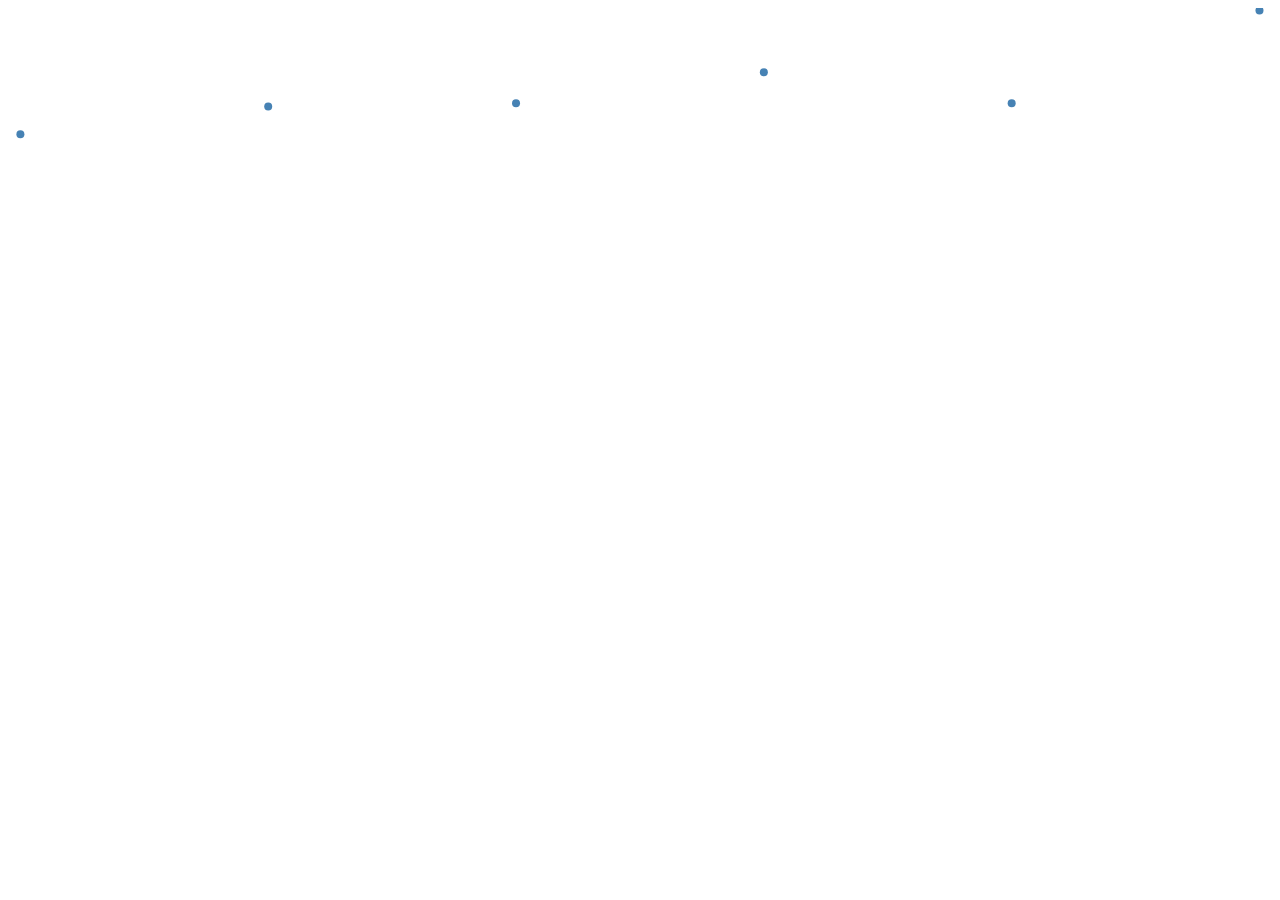
==== vis/index.html @ 7cf6bd8b "added some visualization tests" ====
<!doctype html>
<script src="./vendor/d3.min.js"></script>
<script src="./vendor/d3.layout.min.js"></script>
<script src="rickshaw.min.js"></script>

<div id="chart"></div>

<script src="test.js"></script>
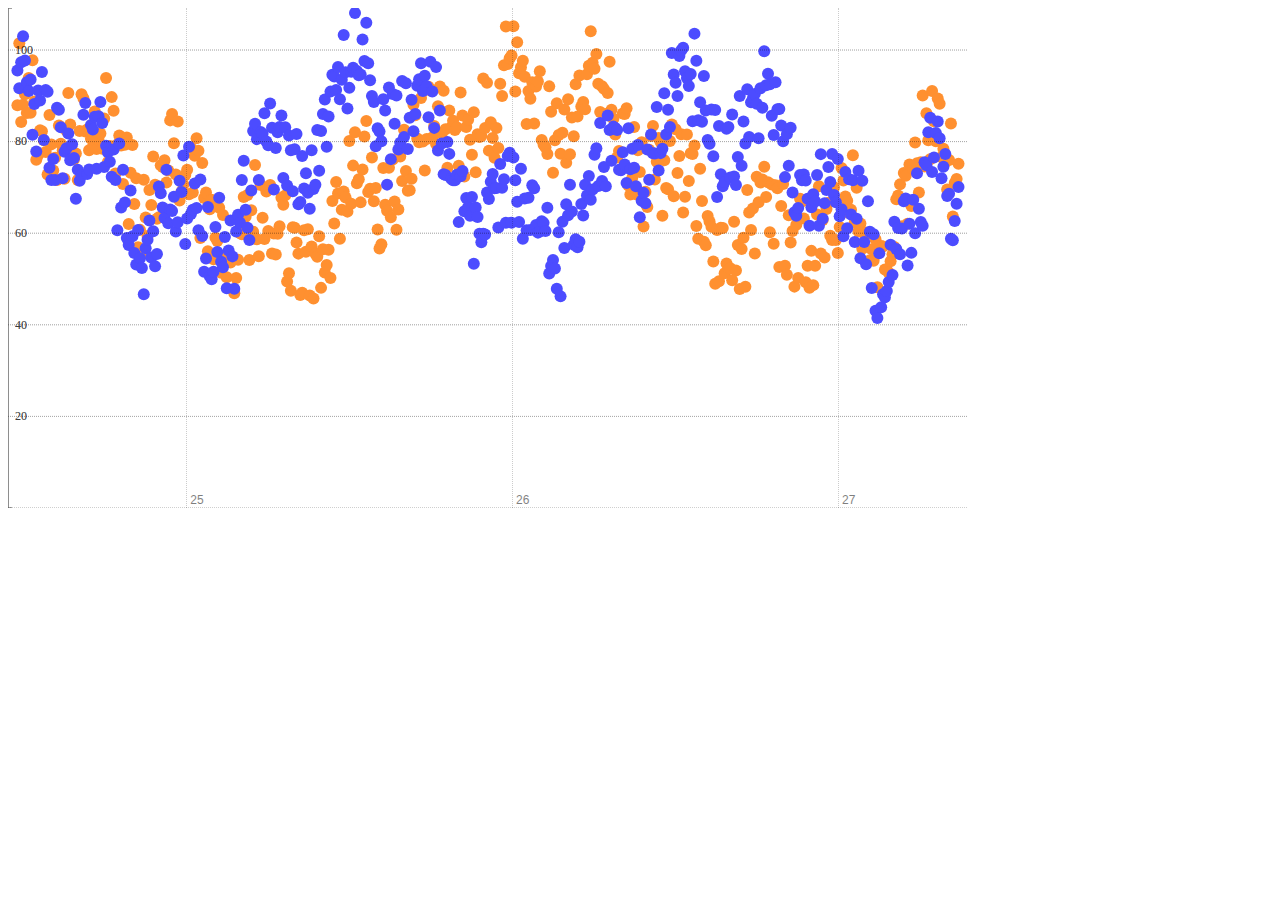
==== commit b9ae9e5b: "more vis stuff" ====
--- a/vis/index.html
+++ b/vis/index.html
@@ -1,7 +1,10 @@
 <!doctype html>
+
+<link type="text/css" rel="stylesheet" href="rickshaw.css">
+
 <script src="./vendor/d3.min.js"></script>
 <script src="./vendor/d3.layout.min.js"></script>
-<script src="rickshaw.min.js"></script>
+<script src="rickshaw.js"></script>
 
 <div id="chart"></div>
 
--- a/vis/rickshaw.css
+++ b/vis/rickshaw.css
@@ -0,0 +1,355 @@
+.rickshaw_graph .detail {
+	pointer-events: none;
+	position: absolute;
+	top: 0;
+	z-index: 2;
+	background: rgba(0, 0, 0, 0.1);
+	bottom: 0;
+	width: 1px;
+	transition: opacity 0.25s linear;
+	-moz-transition: opacity 0.25s linear;
+	-o-transition: opacity 0.25s linear;
+	-webkit-transition: opacity 0.25s linear;
+}
+.rickshaw_graph .detail.inactive {
+	opacity: 0;
+}
+.rickshaw_graph .detail .item.active {
+	opacity: 1;
+}
+.rickshaw_graph .detail .x_label {
+	font-family: Arial, sans-serif;
+	border-radius: 3px;
+	padding: 6px;
+	opacity: 0.5;
+	border: 1px solid #e0e0e0;
+	font-size: 12px;
+	position: absolute;
+	background: white;
+	white-space: nowrap;
+}
+.rickshaw_graph .detail .x_label.left {
+	left: 0;
+}
+.rickshaw_graph .detail .x_label.right {
+	right: 0;
+}
+.rickshaw_graph .detail .item {
+	position: absolute;
+	z-index: 2;
+	border-radius: 3px;
+	padding: 0.25em;
+	font-size: 12px;
+	font-family: Arial, sans-serif;
+	opacity: 0;
+	background: rgba(0, 0, 0, 0.4);
+	color: white;
+	border: 1px solid rgba(0, 0, 0, 0.4);
+	margin-left: 1em;
+	margin-right: 1em;
+	margin-top: -1em;
+	white-space: nowrap;
+}
+.rickshaw_graph .detail .item.left {
+	left: 0;
+}
+.rickshaw_graph .detail .item.right {
+	right: 0;
+}
+.rickshaw_graph .detail .item.active {
+	opacity: 1;
+	background: rgba(0, 0, 0, 0.8);
+}
+.rickshaw_graph .detail .item:after {
+	position: absolute;
+	display: block;
+	width: 0;
+	height: 0;
+
+	content: "";
+
+	border: 5px solid transparent;
+}
+.rickshaw_graph .detail .item.left:after {
+	top: 1em;
+	left: -5px;
+	margin-top: -5px;
+	border-right-color: rgba(0, 0, 0, 0.8);
+	border-left-width: 0;
+}
+.rickshaw_graph .detail .item.right:after {
+	top: 1em;
+	right: -5px;
+	margin-top: -5px;
+	border-left-color: rgba(0, 0, 0, 0.8);
+	border-right-width: 0;
+}
+.rickshaw_graph .detail .dot {
+	width: 4px;
+	height: 4px;
+	margin-left: -3px;
+	margin-top: -3.5px;
+	border-radius: 5px;
+	position: absolute;
+	box-shadow: 0 0 2px rgba(0, 0, 0, 0.6);
+	box-sizing: content-box;
+	-moz-box-sizing: content-box;
+	background: white;
+	border-width: 2px;
+	border-style: solid;
+	display: none;
+	background-clip: padding-box;
+}
+.rickshaw_graph .detail .dot.active {
+	display: block;
+}
+/* graph */
+
+.rickshaw_graph {
+	position: relative;
+}
+.rickshaw_graph svg {
+	display: block;	
+	overflow: hidden;
+}
+
+/* ticks */
+
+.rickshaw_graph .x_tick {
+	position: absolute;
+	top: 0;
+	bottom: 0;
+	width: 0px;
+	border-left: 1px dotted rgba(0, 0, 0, 0.2);
+	pointer-events: none;
+}
+.rickshaw_graph .x_tick .title {
+	position: absolute;
+	font-size: 12px;
+	font-family: Arial, sans-serif;
+	opacity: 0.5;
+	white-space: nowrap;
+	margin-left: 3px;
+	bottom: 1px;
+}
+
+/* annotations */
+
+.rickshaw_annotation_timeline {
+	height: 1px;
+	border-top: 1px solid #e0e0e0;
+	margin-top: 10px;
+	position: relative;
+}
+.rickshaw_annotation_timeline .annotation {
+	position: absolute;
+	height: 6px;
+	width: 6px;
+	margin-left: -2px;
+	top: -3px;
+	border-radius: 5px;
+	background-color: rgba(0, 0, 0, 0.25);
+}
+.rickshaw_graph .annotation_line {
+	position: absolute;
+	top: 0;
+	bottom: -6px;
+	width: 0px;
+	border-left: 2px solid rgba(0, 0, 0, 0.3);
+	display: none;
+}
+.rickshaw_graph .annotation_line.active {
+	display: block;
+}
+
+.rickshaw_graph .annotation_range {
+        background: rgba(0, 0, 0, 0.1);
+        display: none;
+        position: absolute;
+        top: 0;
+        bottom: -6px;
+}
+.rickshaw_graph .annotation_range.active {
+        display: block;
+}
+.rickshaw_graph .annotation_range.active.offscreen {
+        display: none;
+}
+
+.rickshaw_annotation_timeline .annotation .content {
+	background: white;
+	color: black;
+	opacity: 0.9;
+	padding: 5px 5px;
+	box-shadow: 0 0 2px rgba(0, 0, 0, 0.8);
+	border-radius: 3px;
+	position: relative;
+	z-index: 20;
+	font-size: 12px;
+	padding: 6px 8px 8px;
+	top: 18px;
+	left: -11px;
+	width: 160px;
+	display: none;
+	cursor: pointer;
+}
+.rickshaw_annotation_timeline .annotation .content:before {
+	content: "\25b2";
+	position: absolute;
+	top: -11px;
+	color: white;
+	text-shadow: 0 -1px 1px rgba(0, 0, 0, 0.8);
+}
+.rickshaw_annotation_timeline .annotation.active,
+.rickshaw_annotation_timeline .annotation:hover {
+	background-color: rgba(0, 0, 0, 0.8);
+	cursor: none;
+}
+.rickshaw_annotation_timeline .annotation .content:hover {
+	z-index: 50;
+}
+.rickshaw_annotation_timeline .annotation.active .content {
+	display: block;
+}
+.rickshaw_annotation_timeline .annotation:hover .content {
+	display: block;
+	z-index: 50;
+}
+.rickshaw_graph .y_axis,
+.rickshaw_graph  .x_axis_d3 {
+	fill: none;
+}
+.rickshaw_graph .y_ticks .tick line,
+.rickshaw_graph .x_ticks_d3 .tick {
+	stroke: rgba(0, 0, 0, 0.16);
+	stroke-width: 2px;
+	shape-rendering: crisp-edges;
+	pointer-events: none;
+}
+.rickshaw_graph .y_grid .tick,
+.rickshaw_graph .x_grid_d3 .tick {
+	z-index: -1;
+	stroke: rgba(0, 0, 0, 0.20);
+	stroke-width: 1px;
+	stroke-dasharray: 1 1;
+}
+.rickshaw_graph .y_grid .tick[data-y-value="0"] {
+	stroke-dasharray: 1 0;
+}
+.rickshaw_graph .y_grid path,
+.rickshaw_graph .x_grid_d3 path  {
+	fill: none;
+	stroke: none;
+}
+.rickshaw_graph .y_ticks path,
+.rickshaw_graph .x_ticks_d3 path {
+	fill: none;
+	stroke: #808080;
+}
+.rickshaw_graph .y_ticks text,
+.rickshaw_graph .x_ticks_d3 text {
+	opacity: 0.5;
+	font-size: 12px;
+	pointer-events: none;
+}
+.rickshaw_graph .x_tick.glow .title,
+.rickshaw_graph .y_ticks.glow text {
+	fill: black;
+	color: black;
+	text-shadow: 
+		-1px 1px 0 rgba(255, 255, 255, 0.1),
+		1px -1px 0 rgba(255, 255, 255, 0.1),
+		1px 1px 0 rgba(255, 255, 255, 0.1),
+		0px 1px 0 rgba(255, 255, 255, 0.1),
+		0px -1px 0 rgba(255, 255, 255, 0.1),
+		1px 0px 0 rgba(255, 255, 255, 0.1),
+		-1px 0px 0 rgba(255, 255, 255, 0.1),
+		-1px -1px 0 rgba(255, 255, 255, 0.1);
+}
+.rickshaw_graph .x_tick.inverse .title,
+.rickshaw_graph .y_ticks.inverse text {
+	fill: white;
+	color: white;
+	text-shadow: 
+		-1px 1px 0 rgba(0, 0, 0, 0.8),
+		1px -1px 0 rgba(0, 0, 0, 0.8),
+		1px 1px 0 rgba(0, 0, 0, 0.8),
+		0px 1px 0 rgba(0, 0, 0, 0.8),
+		0px -1px 0 rgba(0, 0, 0, 0.8),
+		1px 0px 0 rgba(0, 0, 0, 0.8),
+		-1px 0px 0 rgba(0, 0, 0, 0.8),
+		-1px -1px 0 rgba(0, 0, 0, 0.8);
+}
+.rickshaw_legend {
+	font-family: Arial;
+	font-size: 12px;
+	color: white;
+	background: #404040;
+	display: inline-block;
+	padding: 12px 5px; 
+	border-radius: 2px;
+	position: relative;
+}
+.rickshaw_legend:hover {
+	z-index: 10;
+}
+.rickshaw_legend .swatch {
+	width: 10px;
+	height: 10px;
+	border: 1px solid rgba(0, 0, 0, 0.2);
+}
+.rickshaw_legend .line {
+	clear: both;
+	line-height: 140%;
+	padding-right: 15px;
+}
+.rickshaw_legend .line .swatch {
+	display: inline-block;
+	margin-right: 3px;
+	border-radius: 2px;
+}
+.rickshaw_legend .label {
+	margin: 0;
+	white-space: nowrap;
+	display: inline;
+	font-size: inherit;
+	background-color: transparent;
+	color: inherit;
+	font-weight: normal;
+	line-height: normal;
+	padding: 0px;
+	text-shadow: none;
+}
+.rickshaw_legend .action:hover {
+	opacity: 0.6;
+}
+.rickshaw_legend .action {
+	margin-right: 0.2em;
+	font-size: 10px;
+	opacity: 0.2;
+	cursor: pointer;
+	font-size: 14px;
+}
+.rickshaw_legend .line.disabled {
+	opacity: 0.4;
+}
+.rickshaw_legend ul {
+	list-style-type: none;
+	margin: 0;
+	padding: 0;
+	margin: 2px;
+	cursor: pointer;
+}
+.rickshaw_legend li {
+	padding: 0 0 0 2px;
+	min-width: 80px;
+	white-space: nowrap;
+}
+.rickshaw_legend li:hover {
+	background: rgba(255, 255, 255, 0.08);
+	border-radius: 3px;
+}
+.rickshaw_legend li:active {
+	background: rgba(255, 255, 255, 0.2);
+	border-radius: 3px;
+}
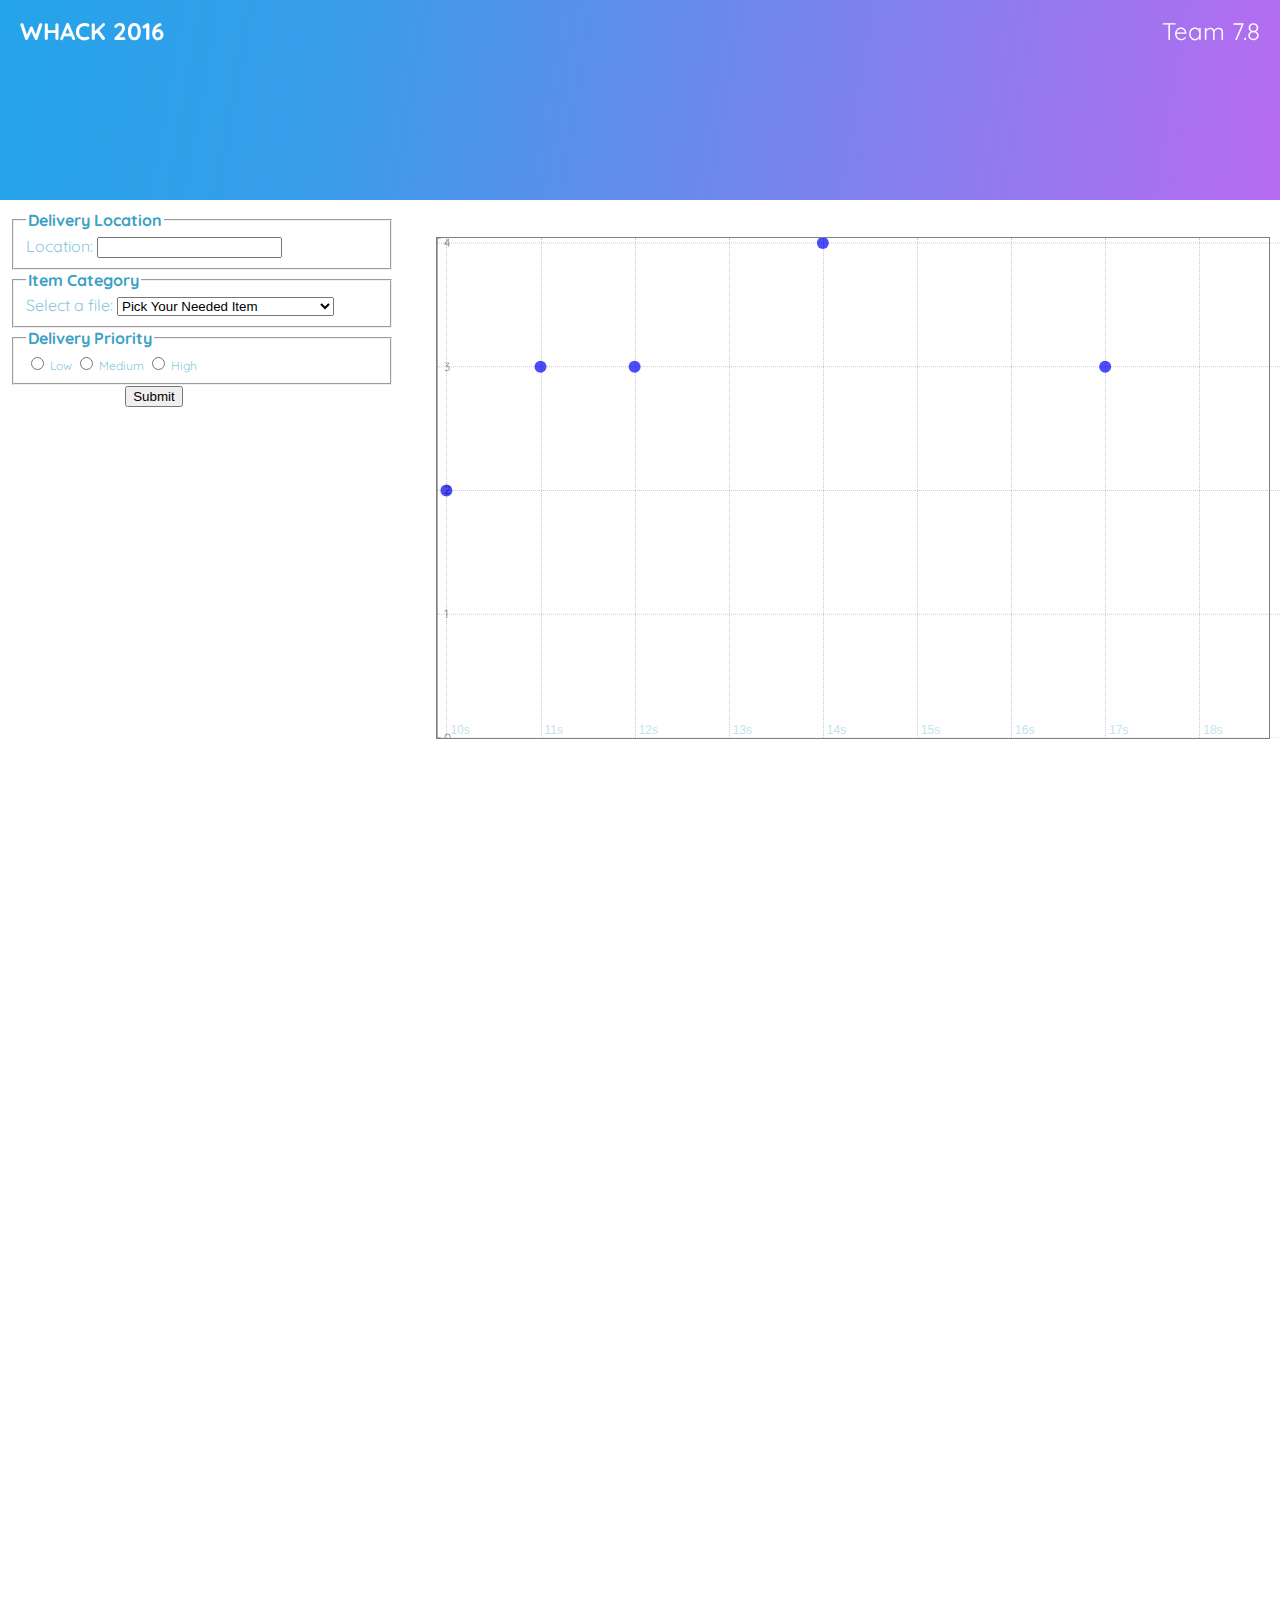
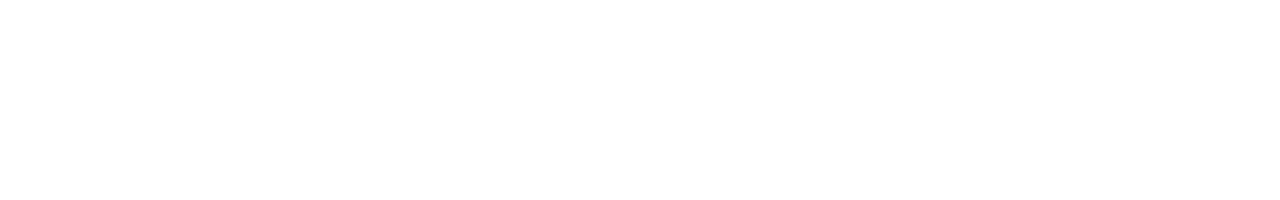
==== commit b24e168a: "Web App Page" ====
--- a/vis/index.html
+++ b/vis/index.html
@@ -1,11 +1,147 @@
-<!doctype html>
+<!DOCTYPE html>
+<html >
+<head>
+  <meta charset="UTF-8">
+  <title>WHACK 2016 | Team 7.8</title>
 
-<link type="text/css" rel="stylesheet" href="rickshaw.css">
+  <link rel='stylesheet prefetch' href='https://fonts.googleapis.com/css?family=Quicksand:300,400,70'>
+  <link rel="stylesheet" href="css/header-style.css">
+  <link rel="stylesheet" href="css/style.css">
+  <link href="jquery-ui-1.12.1/jquery-ui.css" rel="stylesheet">
+  <link href="jquery-ui-1.12.1/jquery-ui.structure.css" rel="stylesheet">
+  <link href="jquery-ui-1.12.1/jquery-ui.theme.css" rel="stylesheet">
 
-<script src="./vendor/d3.min.js"></script>
-<script src="./vendor/d3.layout.min.js"></script>
-<script src="rickshaw.js"></script>
+  <link type="text/css" rel="stylesheet" href="rickshaw.css">
+</head>
 
-<div id="chart"></div>
+<body>
+  <script src="vendor/d3.min.js"></script>
+  <script src="vendor/d3.layout.min.js"></script>
+  <script src="rickshaw.js"></script>
 
-<script src="test.js"></script>
+  <!-- jQUERY SCRIPTS -->
+    <!-- <script src="jquery-ui-1.12.1/jquery-ui.min.js"></script> -->
+  <!-- /jQUERY SCRIPTS -->
+  <!-- PAGE HEADER CONTENT DIV -->
+  <div>
+    <div class="header">
+      <a href="#" class="name">WHACK 2016</a>
+      <a href="#t" class="contact">Team 7.8</a>
+    </div>
+
+    <div class="hero" id="particles-js">
+      <div class="w wave"></div>
+      <div class="w wave2"></div>
+      <div class="w wave3"></div>
+      <div class="w wave4"></div>
+    </div>
+  </div>
+  <!-- /PAGE HEADER CONTENT DIV -->
+
+  <div class="data-input">
+    <div id="setLocation" class="data-input-field"><fieldset>
+      <legend>Delivery Location</legend>
+      <label for="autocomplete">Location: </label>
+      <input id="autocomplete">
+    </fieldset></div>
+
+    <div id="selectItem" class="data-input-field"><fieldset>
+      <legend>Item Category</legend>
+      <label for="files">Select a file:</label>
+      <select name="files" id="files">
+        <option value="">Pick Your Needed Item</option>
+        <optgroup label="Chemicals">
+          <option value="Glutaraldehyde, 2% + activator, 5 liter can (1.3 gallon)">Glutaraldehyde</option>
+          <option value="Neutralizer, Glutaraldehyde, 2oz">Neutralizer</option>
+          <option value="Bleach Disinfectant, 1 gallon bottle">Bleach Disinfectant</option>
+          <option value="Sodium metabisulphite, 550mg tablet">Sodium metabisulphite</option>
+          <option value="Ethanol (ethyl alcohol), 95%, 1 Gallon">Ethanol (ethyl alcohol)</option>
+          <option value="Formalin (40% Formaldehyde), 1 gallon">Formalin (40% Formaldehyde)</option>
+        </optgroup>
+        <optgroup label="Drugs">
+          <option value="somefile">Some unknown file</option>
+          <option value="someotherfile">Some other file</option>
+        </optgroup>
+        <optgroup label="Facilities: Biomedical">
+          <option value="somefile">Some unknown file</option>
+          <option value="someotherfile">Some other file</option>
+        </optgroup>
+        <optgroup label="Facilities: Electrical">
+          <option value="somefile">Some unknown file</option>
+          <option value="someotherfile">Some other file</option>
+        </optgroup>
+        <optgroup label="Facilities: Hardware">
+          <option value="somefile">Some unknown file</option>
+          <option value="someotherfile">Some other file</option>
+        </optgroup>
+        <optgroup label="Facilities: Mechanical">
+          <option value="somefile">Some unknown file</option>
+          <option value="someotherfile">Some other file</option>
+        </optgroup>
+        <optgroup label="Facilities: Office, Equipment, and Supplies">
+          <option value="somefile">Some unknown file</option>
+          <option value="someotherfile">Some other file</option>
+        </optgroup>
+        <optgroup label="Facilities: Tools">
+          <option value="somefile">Some unknown file</option>
+          <option value="someotherfile">Some other file</option>
+        </optgroup>
+        <optgroup label="Facilities: Waste & Infection Control">
+          <option value="somefile">Some unknown file</option>
+          <option value="someotherfile">Some other file</option>
+        </optgroup>
+        <optgroup label="Lab General Supplies">
+          <option value="somefile">Some unknown file</option>
+          <option value="someotherfile">Some other file</option>
+        </optgroup>
+        <optgroup label="Lab Equipment">
+          <option value="somefile">Some unknown file</option>
+          <option value="someotherfile">Some other file</option>
+        </optgroup>
+        <optgroup label="Lab Reagents">
+          <option value="somefile">Some unknown file</option>
+          <option value="someotherfile">Some other file</option>
+        </optgroup>
+        <optgroup label="Medical Equipment & Supplies">
+          <option value="somefile">Some unknown file</option>
+          <option value="someotherfile">Some other file</option>
+        </optgroup>
+      </select>
+    </fieldset></div>
+
+    <div id="setPriority" class="data-input-field">
+      <fieldset>
+        <legend>Delivery Priority</legend>
+        <div id="radioButtons">
+          <input type="radio" id="low-priority" name="delivery-priority">
+          <label for="low-priority">Low</label>
+
+          <input type="radio" id="medium-priority" name="delivery-priority">
+          <label for="medium-priority">Medium</label>
+
+          <input type="radio" id="high-priority" name="delivery-priority">
+          <label for="high-priority">High</label>
+        </div>
+      </fieldset>
+    </div>
+
+    <div id="submitRequest" class="data-input-field">
+      <input type="submit" id="submit-button" name="submit-button">
+    </div>
+  </div>
+
+
+  <div id="chart"></div>
+
+
+  <script src="js/script.js"></script>
+  <script src="./test.js"></script>
+
+  <script src='https://cdnjs.cloudflare.com/ajax/libs/jquery/3.1.0/jquery.min.js'></script>
+  <script src="js/header-index.js"></script>
+  <script src="js/jquery-3.1.1.slim.js"></script>
+  <script src="jquery-ui-1.12.1/jquery-ui.min.js"></script>
+
+</body>
+
+</html>
--- a/vis/css/header-style.css
+++ b/vis/css/header-style.css
@@ -0,0 +1,88 @@
+body {
+  min-height: 200vh;
+  margin: 0;
+  font-family: 'Quicksand', sans-serif;
+  overflow-x: hidden;
+}
+body a {
+  color: inherit;
+  text-decoration: none;
+}
+body .header {
+  z-index: 1000;
+  position: fixed;
+  top: 0px;
+  left: 0px;
+  right: 0px;
+  padding: 10px 20px;
+  background: -webkit-linear-gradient(350deg, rgba(36, 164, 234, 0), rgba(55, 157, 235, 0) 25%, rgba(183, 107, 240, 0));
+  background: linear-gradient(100deg, rgba(36, 164, 234, 0), rgba(55, 157, 235, 0) 25%, rgba(183, 107, 240, 0));
+  -webkit-transition: background .25s ease;
+  transition: background .25s ease;
+}
+body .header .name, body .header .contact {
+  display: inline-block;
+  color: white;
+  font-size: 24px;
+  line-height: 42px;
+  font-smoothing: antialiased;
+}
+body .header .name {
+  font-weight: bold;
+}
+body .header .contact {
+  float: right;
+}
+body .header.bg {
+  background: -webkit-linear-gradient(350deg, #24A4EA, #379DEB 25%, #B76BF0);
+  background: linear-gradient(100deg, #24A4EA, #379DEB 25%, #B76BF0);
+}
+body .hero {
+  overflow: hidden;
+  position: relative;
+  /*height: calc(50vh + 80px);*/
+  min-height: 200px;
+  background: #ffce54;
+  background: -webkit-linear-gradient(350deg, #24A4EA, #379DEB 25%, #B76BF0);
+  background: linear-gradient(100deg, #24A4EA, #379DEB 25%, #B76BF0);
+}
+body .hero .w {
+  position: absolute;
+  top: 100%;
+  left: -25vw;
+  right: 0px;
+  background: url(https://i.koya.io/whitewave2.svg);
+  background-position: center;
+}
+body .hero .wave {
+  height: 200px;
+  -webkit-transform: translateY(-40px);
+          transform: translateY(-40px);
+}
+body .hero .wave2 {
+  height: 240px;
+  -webkit-transform: translateY(-80px);
+          transform: translateY(-80px);
+  background-size: 960px 240px;
+  opacity: 0.5;
+  left: -80vw;
+  right: -5vw;
+}
+body .hero .wave3 {
+  height: 220px;
+  -webkit-transform: translateY(-120px);
+          transform: translateY(-120px);
+  background-size: 880px 220px;
+  opacity: 0.33;
+  left: 0vw;
+  right: -20vw;
+}
+body .hero .wave4 {
+  height: 280px;
+  -webkit-transform: translateY(-160px);
+          transform: translateY(-160px);
+  background-size: 1120px 280px;
+  opacity: 0.1;
+  left: 0vw;
+  right: -40vw;
+}
--- a/vis/css/style.css
+++ b/vis/css/style.css
@@ -0,0 +1,51 @@
+body {
+  color: #8ac7db;
+}
+legend, .ui-selectmenu-optgroup {
+  font-weight: bolder;
+  color: #3ca1c3;
+}
+p {
+  color: #3ca1c3;
+  padding-left: 2%;
+}
+.data-input {
+  padding-top: 10px;
+  padding-left: 10px;
+  width: 30%;
+}
+.data-input-field {
+  width: 100%;
+}
+#submitRequest{
+  padding-left: 30%;
+  padding-right: 30%;
+  width: auto;
+}
+#files-menu {
+  background-color: white;
+  border: 1px solid gray;
+  overflow-y: scroll;
+  max-height: 200px;
+}
+#files-button {
+  border: 1px solid lightgray;
+}
+#radioButtons {
+  font-size: 12px;
+}
+
+#chart {
+  width: 65%;
+  height: auto;
+  border: 1px solid gray;
+  background-color: white;
+  z-index: 10;
+  float: right;
+  margin-top: -170px;
+  margin-right: 10px;
+}
+
+#chart svg {
+  /*width:inherit;*/
+}
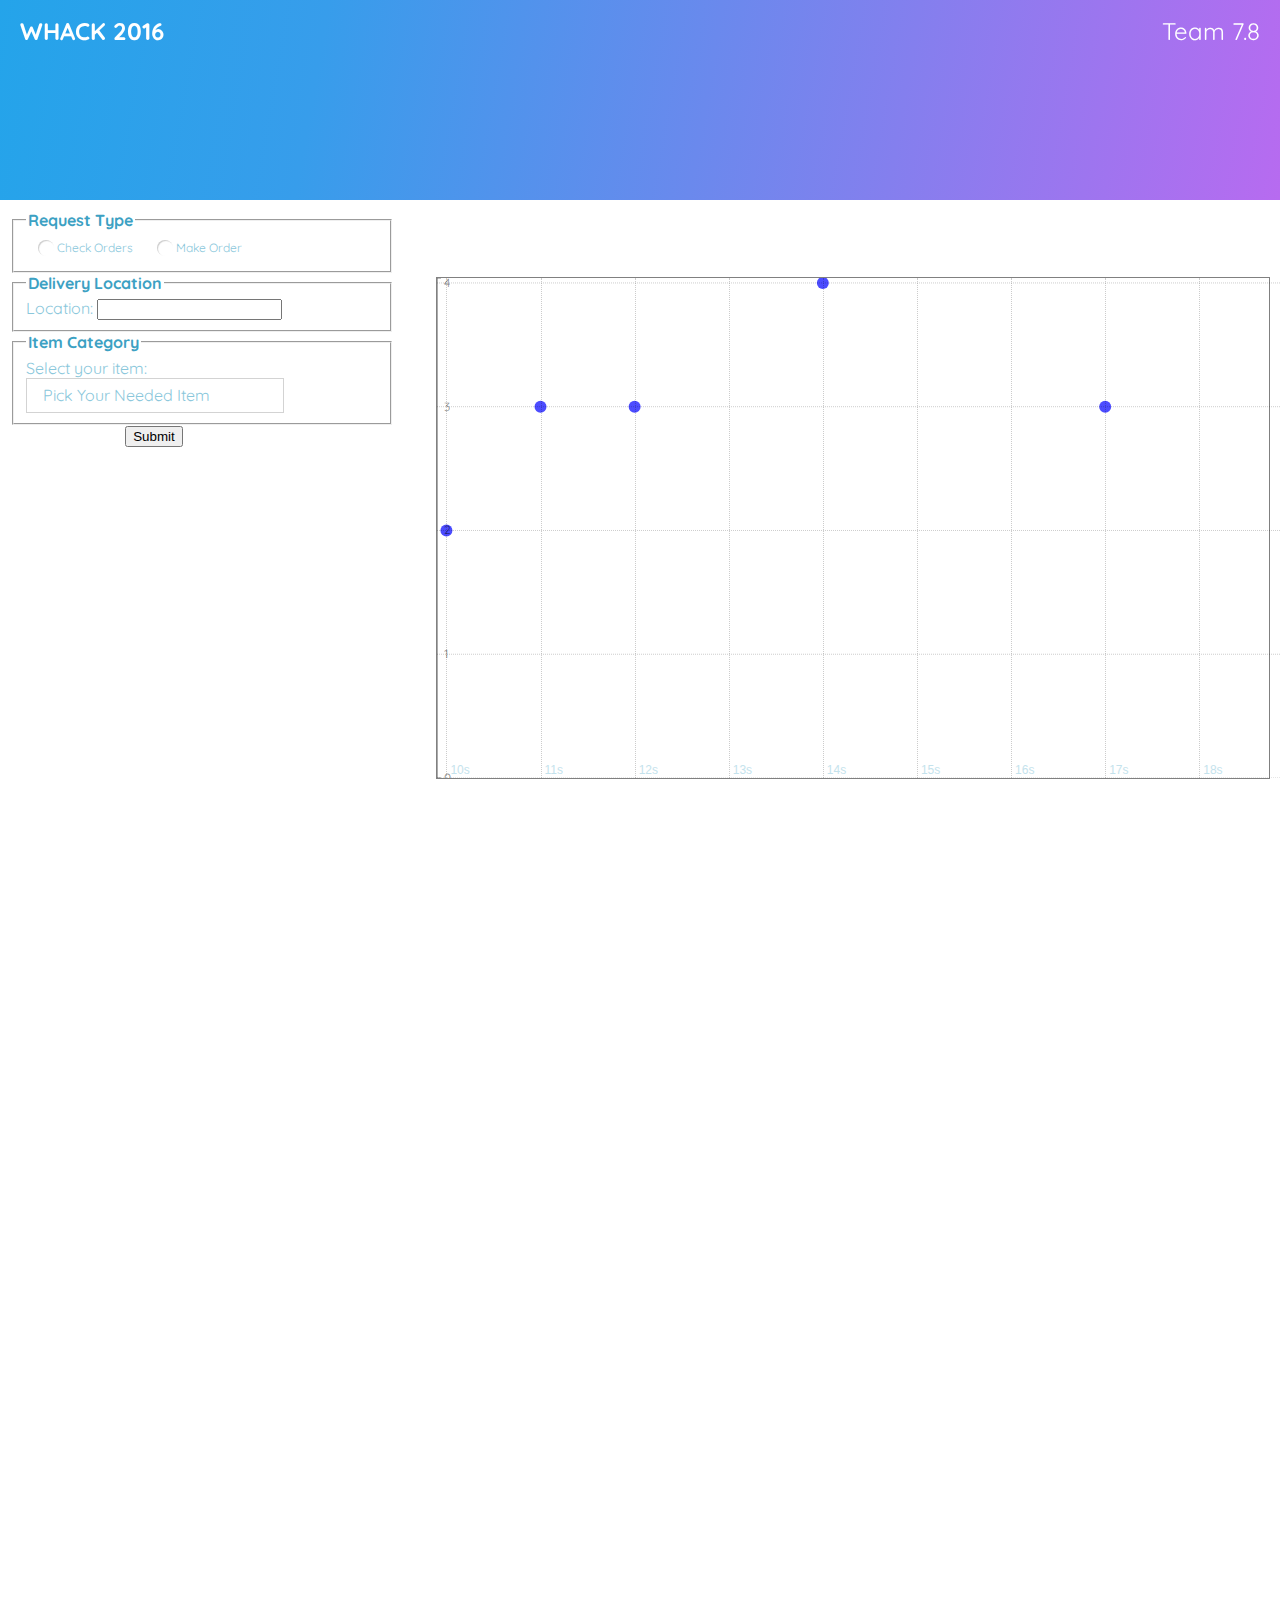
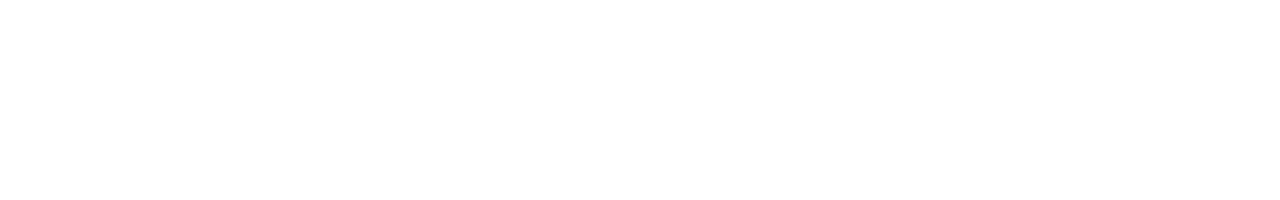
==== commit d15c8b37: "Web App Update" ====
--- a/vis/index.html
+++ b/vis/index.html
@@ -19,6 +19,10 @@
   <script src="vendor/d3.layout.min.js"></script>
   <script src="rickshaw.js"></script>
 
+  <script src="js/header-index.js"></script>
+  <script src="js/jquery-3.1.1.slim.js"></script>
+  <script src="jquery-ui-1.12.1/jquery-ui.min.js"></script>
+
   <!-- jQUERY SCRIPTS -->
     <!-- <script src="jquery-ui-1.12.1/jquery-ui.min.js"></script> -->
   <!-- /jQUERY SCRIPTS -->
@@ -39,15 +43,28 @@
   <!-- /PAGE HEADER CONTENT DIV -->
 
   <div class="data-input">
+    <div id="requestType" class="data-input-field">
+      <fieldset>
+        <legend>Request Type</legend>
+        <div id="radioButtons">
+          <input type="radio" id="check-orders" name="orders">
+          <label for="check-orders">Check Orders</label>
+
+          <input type="radio" id="make-order" name="orders">
+          <label for="make-order">Make Order</label>
+        </div>
+      </fieldset>
+    </div>
+
     <div id="setLocation" class="data-input-field"><fieldset>
       <legend>Delivery Location</legend>
-      <label for="autocomplete">Location: </label>
-      <input id="autocomplete">
+      <label for="autocomplete-locations">Location: </label>
+      <input id="autocomplete-locations">
     </fieldset></div>
 
     <div id="selectItem" class="data-input-field"><fieldset>
       <legend>Item Category</legend>
-      <label for="files">Select a file:</label>
+      <label for="files">Select your item:</label>
       <select name="files" id="files">
         <option value="">Pick Your Needed Item</option>
         <optgroup label="Chemicals">
@@ -109,7 +126,7 @@
       </select>
     </fieldset></div>
 
-    <div id="setPriority" class="data-input-field">
+    <!-- <div id="setPriority" class="data-input-field">
       <fieldset>
         <legend>Delivery Priority</legend>
         <div id="radioButtons">
@@ -123,7 +140,7 @@
           <label for="high-priority">High</label>
         </div>
       </fieldset>
-    </div>
+    </div> -->
 
     <div id="submitRequest" class="data-input-field">
       <input type="submit" id="submit-button" name="submit-button">
@@ -138,9 +155,9 @@
   <script src="./test.js"></script>
 
   <script src='https://cdnjs.cloudflare.com/ajax/libs/jquery/3.1.0/jquery.min.js'></script>
-  <script src="js/header-index.js"></script>
-  <script src="js/jquery-3.1.1.slim.js"></script>
-  <script src="jquery-ui-1.12.1/jquery-ui.min.js"></script>
+  <!-- <script src="js/header-index.js"></script> -->
+  <!-- <script src="js/jquery-3.1.1.slim.js"></script> -->
+  <!-- <script src="jquery-ui-1.12.1/jquery-ui.min.js"></script> -->
 
 </body>
 
